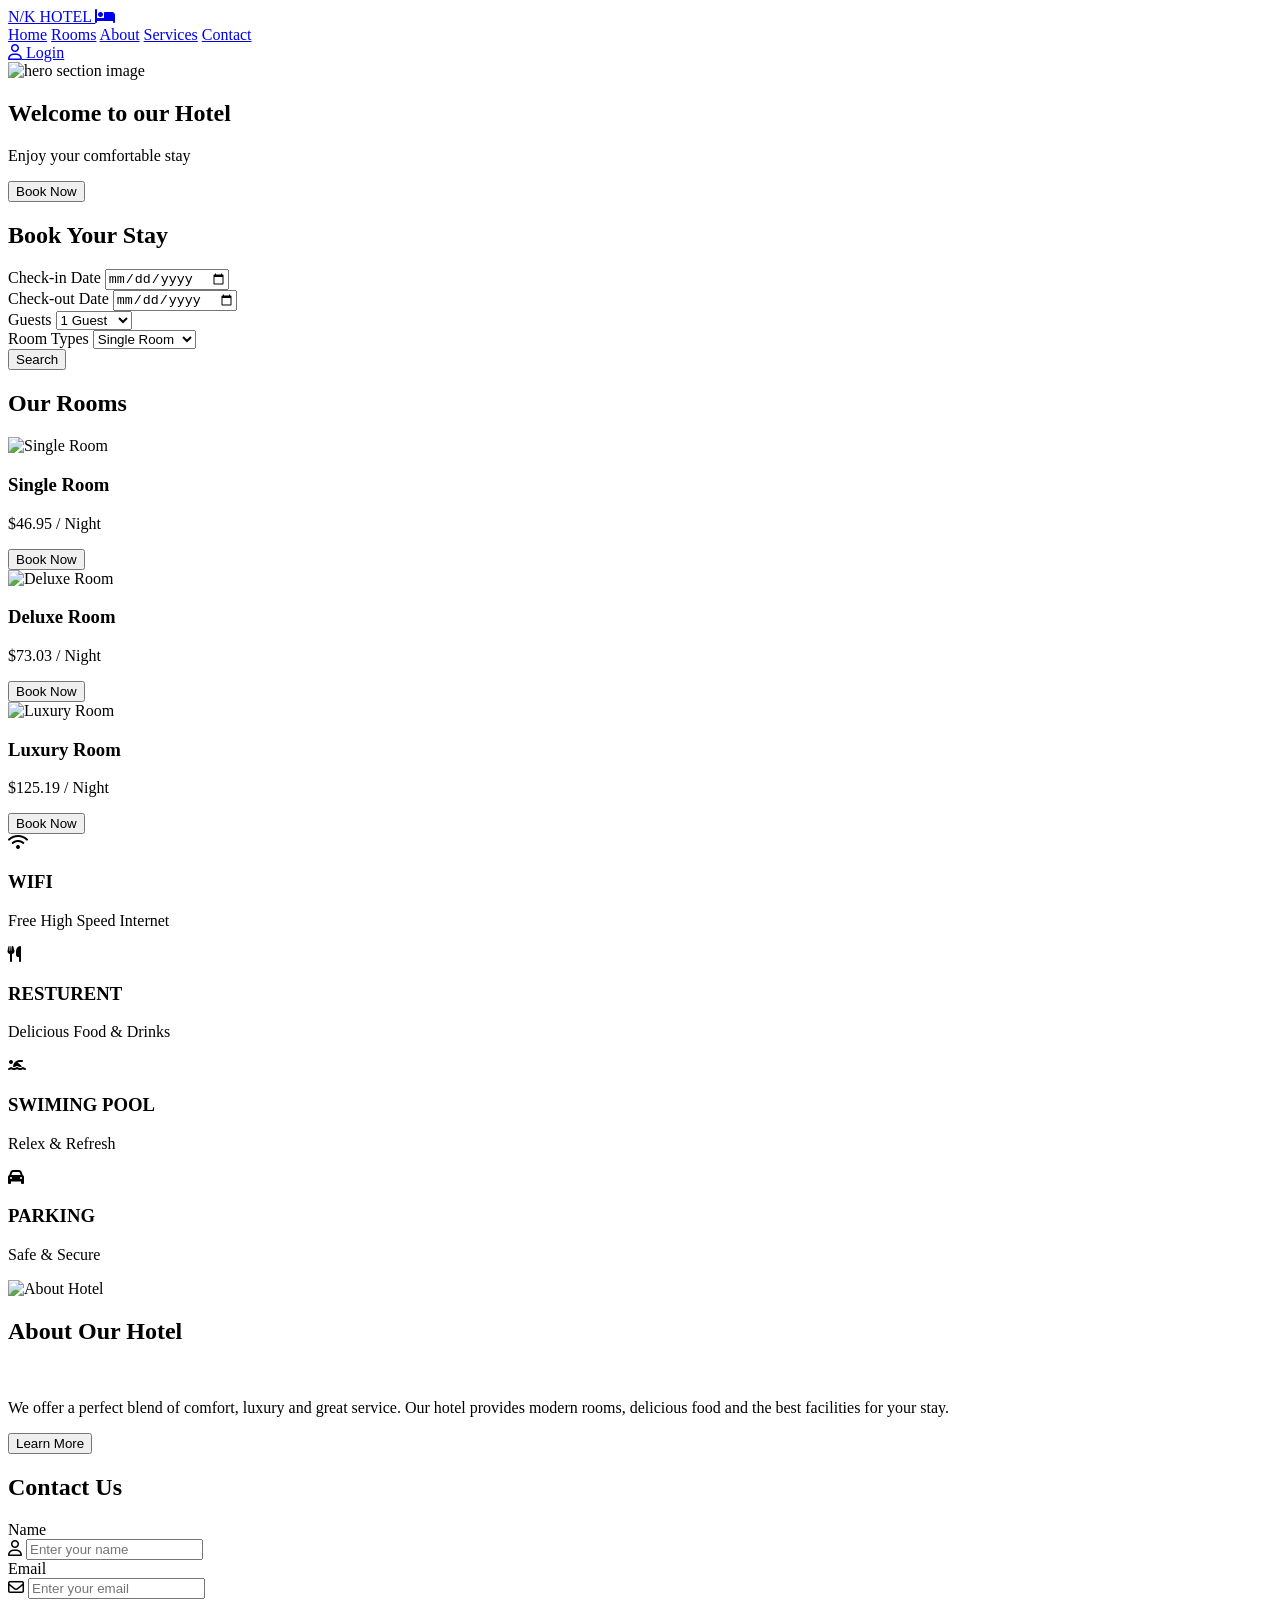
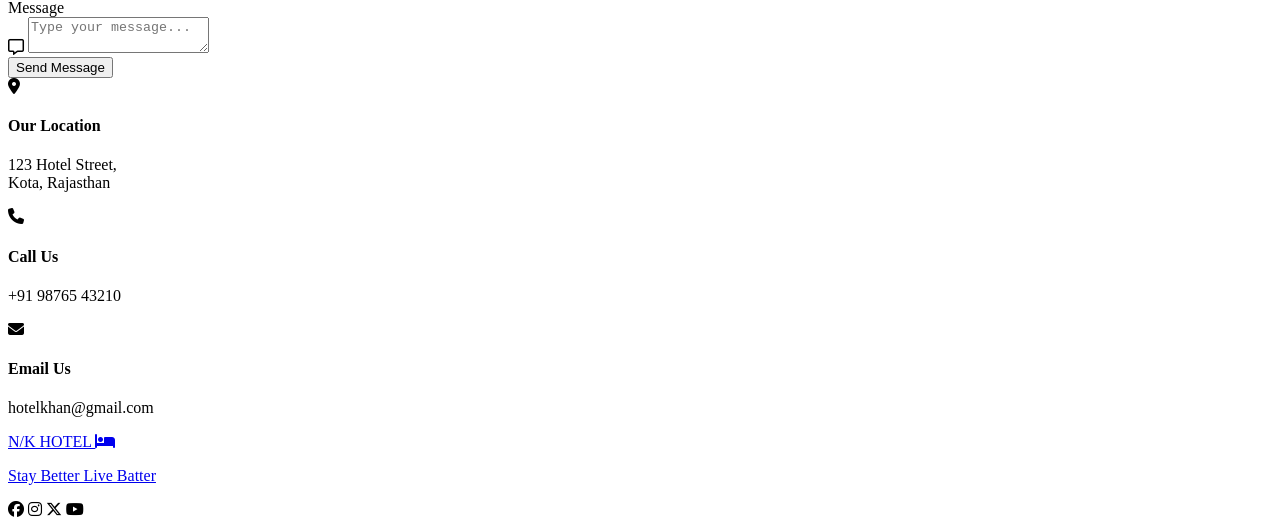
==== Khan--Demo/index.html @ 72093511 "Add HTML project" ====
<!DOCTYPE html>
<html lang="en">

<head>
    <meta charset="UTF-8">
    <meta http-equiv="X-UA-Compatible" content="IE=edge">
    <meta name="viewport" content="width=device-width, initial-scale=1.0">
    <title>Prectice Webpage</title>
    <link rel="stylesheet" href="style12.css">

    <link rel="stylesheet" href="https://cdnjs.cloudflare.com/ajax/libs/font-awesome/6.5.2/css/all.min.css">
</head>

<body>
    <header class="header">
        <a href="#" class="logo">
            N/K HOTEL
            <i class="fa-solid fa-bed"></i>
        </a>

        <nav class="navbar">
            <a href="#">Home</a>
            <a href="#">Rooms</a>
            <a href="#">About</a>
            <a href="#">Services</a>
            <a href="#">Contact</a>
        </nav>

        <div class="header-btn">

            <a href="#">
                <i class="fa-regular fa-user"></i>
                Login
            </a>
    </header>

    <section class="hero">
        <img src="hero section.png" alt="hero section image">
        <div class="hero-text">
            <h2>Welcome to our Hotel</h2>
            <P>Enjoy your comfortable stay</P>
            <button>Book Now</button>
        </div>
    </section>

    <section class="book-rooms">
        <h2>Book Your Stay</h2>

        <div class="booking-form">

            <div class="form-group">
                <label>Check-in Date</label>
                <input type="date">
            </div>

            <div class="form-group">
                <label>Check-out Date</label>
                <input type="date">
            </div>

            <div class="form-group">
                <label>Guests</label>
                <select>
                    <option>1 Guest</option>
                    <option>2 Guests</option>
                    <option>3 Guests</option>
                    <option>4 Guests</option>
                </select>
            </div>

            <div class="form-group">
                <label>Room Types</label>
                <select>
                    <option>Single Room</option>
                    <option>Deluxe Room</option>
                    <option>Luxury Room</option>
                </select>
            </div>
    </section>
    <button class="search-btn">Search</button>

    <section class="rooms">

        <h2>Our Rooms</h2>
        <div class="room-container">

            <div class="room-card">
                <img src="single room.png" alt="Single Room">
                <h3>Single Room</h3>
                <p>$46.95 / Night</p>
                <button>Book Now</button>
            </div>

            <div class="room-card">
                <img src="Deluxe room.png" alt="Deluxe Room">
                <h3>Deluxe Room</h3>
                <p>$73.03 / Night</p>
                <button>Book Now</button>
            </div>

            <div class="room-card">
                <img src="Luxury room.png" alt="Luxury Room">
                <h3>Luxury Room</h3>
                <p>$125.19 / Night</p>
                <button>Book Now</button>
            </div>

        </div>
    </section>

    <div class="service-container">
        <article class="service-card">
            <i class="fa-solid fa-wifi"></i>
            <h3>WIFI</h3>
            <p>Free High Speed Internet</p>
        </article>

        <article class="service-card">
            <i class="fa-solid fa-utensils"></i>

            <h3>RESTURENT</h3>
            <p>Delicious Food & Drinks</p>
        </article>

        <article class="service-card">

            <i class="fa-solid fa-person-swimming"></i>
            <h3>SWIMING POOL</h3>
            <p>Relex & Refresh</p>
        </article>

        <article class="service-card">
            <i class="fa-solid fa-car"></i>
            <h3>PARKING</h3>
            <p>Safe & Secure</p>
        </article>

    </div>

    </section>

    <section class="about" id="about">

        <div class="about-image">
            <img src="about hotel.png" alt="About Hotel">
        </div>

        <div class="about-content">

            <h2>About Our Hotel</h2>
            <br>
            <p>We offer a perfect blend of comfort, luxury
                and great service. Our hotel provides modern
                rooms, delicious food and the best facilities
                for your stay.</p>

            <button class="btn">Learn More</button>

        </div>

    </section>

    <section class="contact">

        <h2>Contact Us</h2>

        <div class="contact-container">

            <div class="contact-form">

                <label for="name">Name</label>
                <div class="input-box">
                    <i class="fa-regular fa-user"></i>
                    <input type="text" id="name" placeholder="Enter your name">
                </div>

                <label for="email">Email</label>
                <div class="input-box">
                    <i class="fa-regular fa-envelope"></i>
                    <input type="email" id="email" placeholder="Enter your email">
                </div>

                <label for="message">Message</label>
                <div class="input-box message-box">
                    <i class="fa-regular fa-message"></i>
                    <textarea id="message" placeholder="Type your message..."></textarea>
                </div>

                <button>Send Message</button>

            </div>

            <div class="contact-info">

                <div class="info-item">
                    <i class="fa-solid fa-location-dot"></i>
                    <div>
                        <h4>Our Location</h4>
                        <p>123 Hotel Street,<br>Kota, Rajasthan</p>
                    </div>
                </div>

                <div class="info-item">
                    <i class="fa-solid fa-phone"></i>
                    <div>
                        <h4>Call Us</h4>
                        <p>+91 98765 43210</p>
                    </div>
                </div>

                <div class="info-item">
                    <i class="fa-solid fa-envelope"></i>
                    <div>
                        <h4>Email Us</h4>
                        <p>hotelkhan@gmail.com</p>
                    </div>
                </div>
            </div>
        </div>

    </section>

    <footer class="footer">
        <a href="#" class="logo">
            N/K HOTEL
            <i class="fa-solid fa-bed"></i>
            <br>
            <p>Stay Better Live Batter</p>
        </a>

        <div class="social-icons">

            <i class="fa-brands fa-facebook"></i>
            <i class="fa-brands fa-instagram"></i>
            <i class="fa-brands fa-x-twitter"></i>
            <i class="fa-brands fa-youtube"></i>

        </div>
    </footer>

</body>

</html>
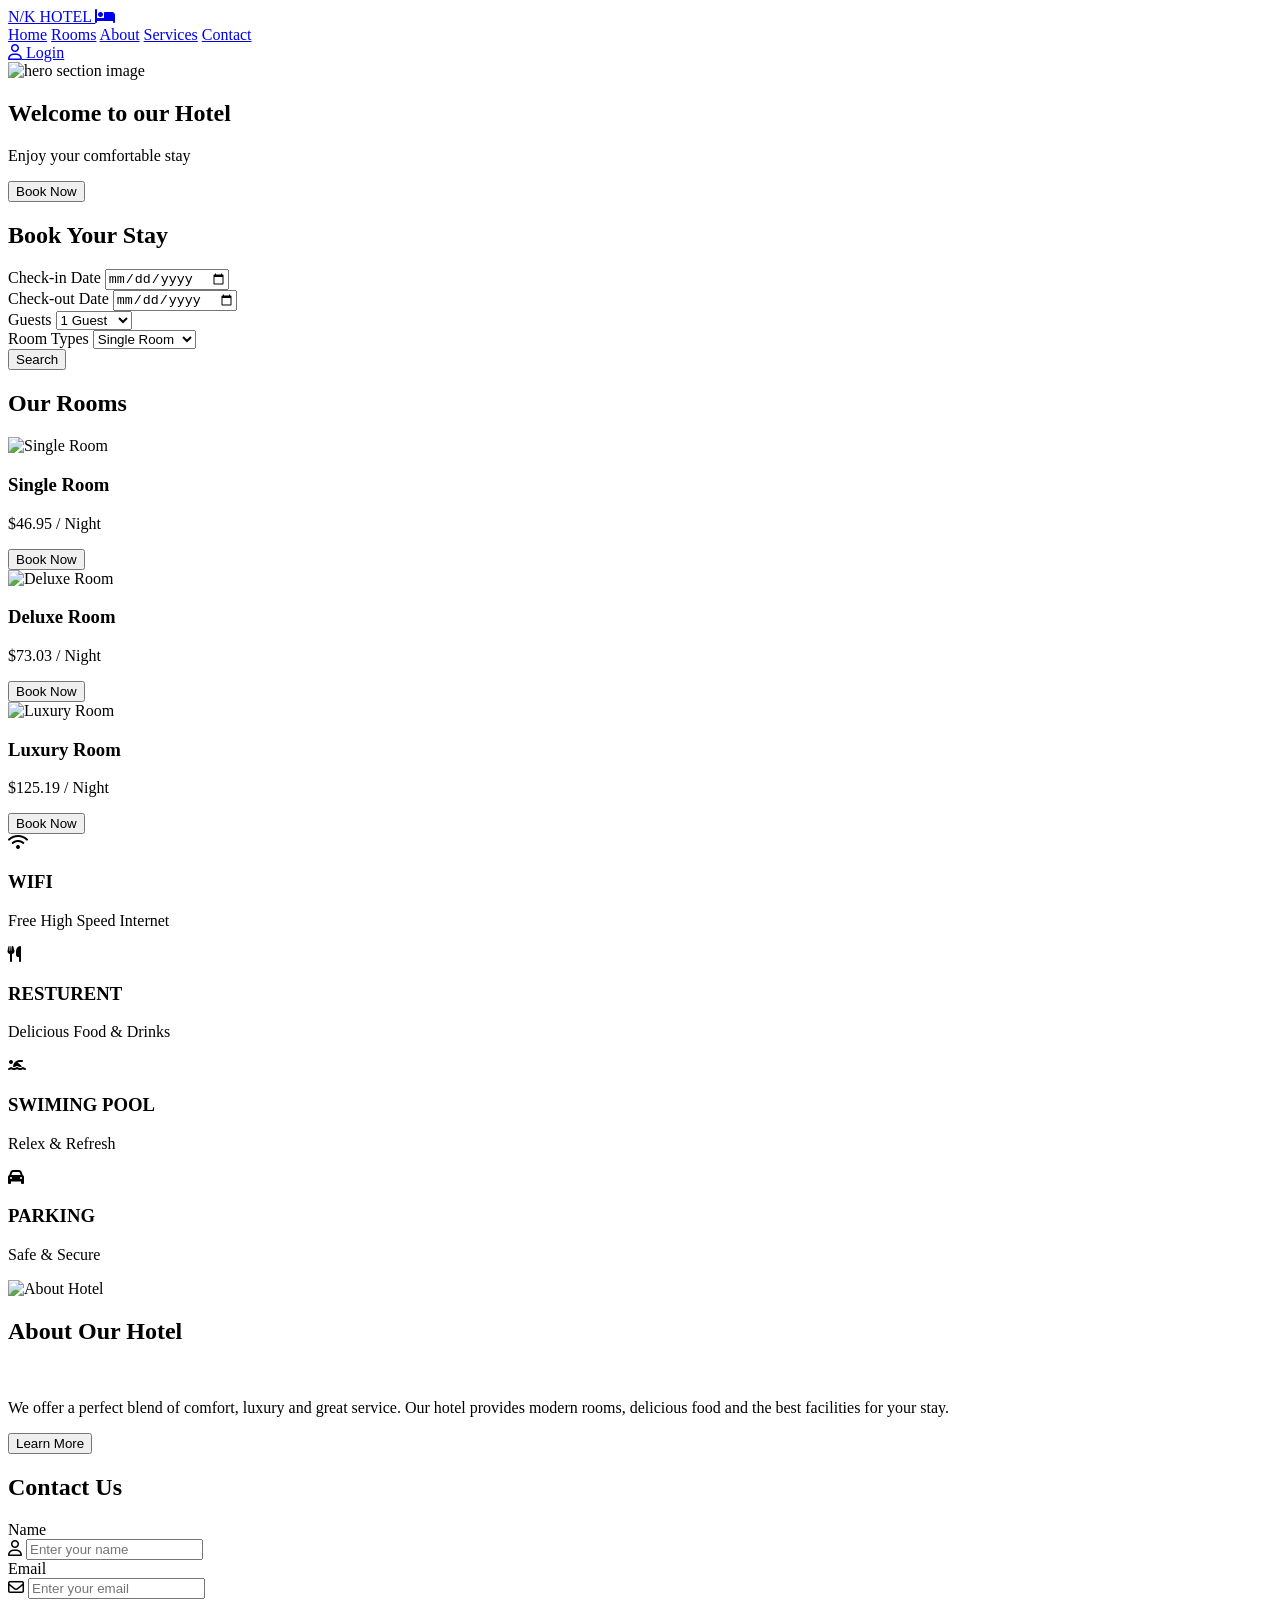
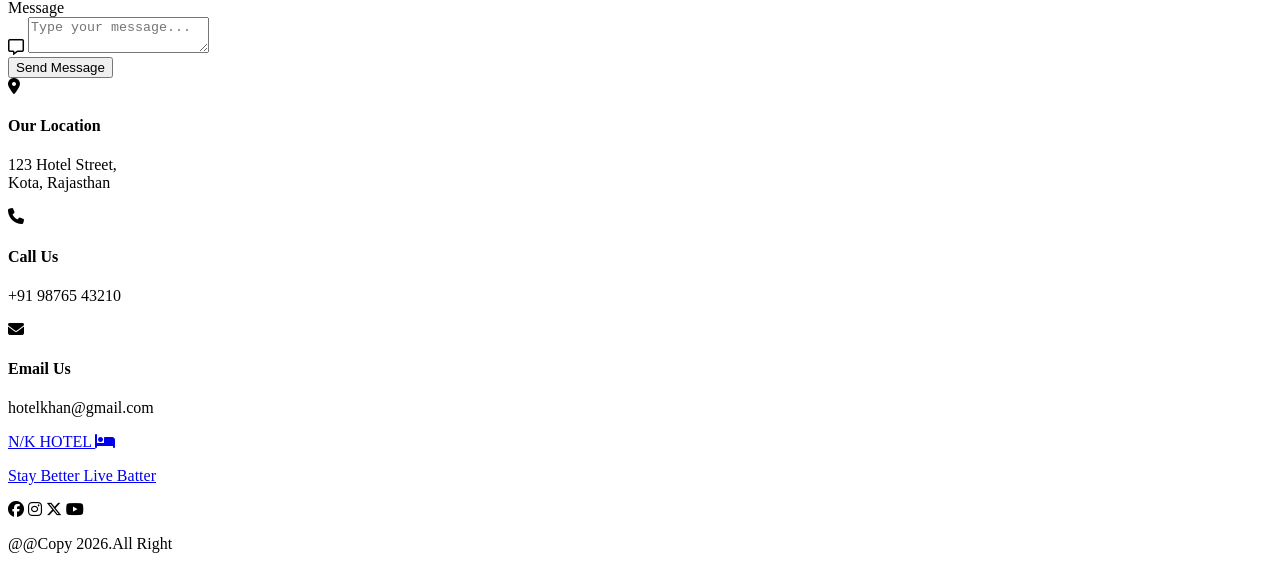
==== commit 1d16b8bd: "Update project" ====
--- a/Khan--Demo/index.html
+++ b/Khan--Demo/index.html
@@ -236,6 +236,9 @@
             <i class="fa-brands fa-youtube"></i>
 
         </div>
+
+        <p>@@Copy 2026.All Right</p>
+        
     </footer>
 
 </body>
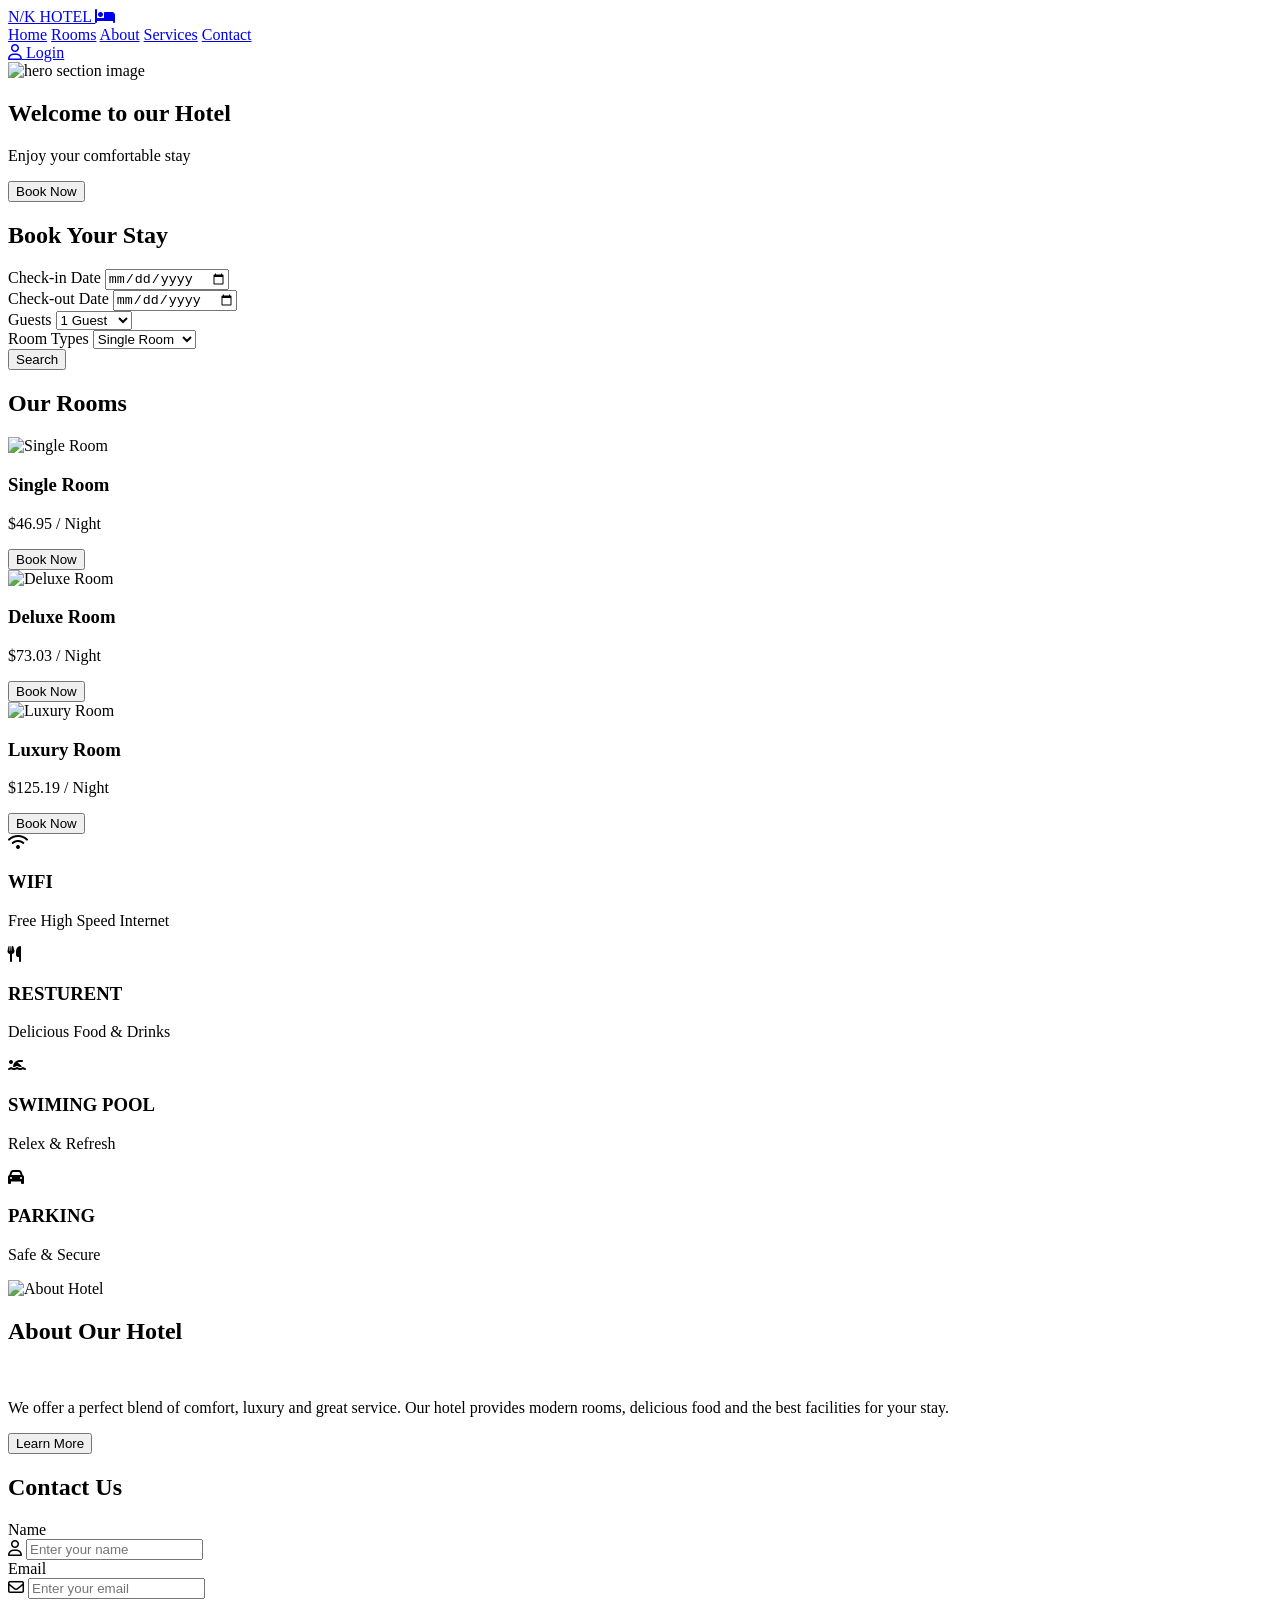
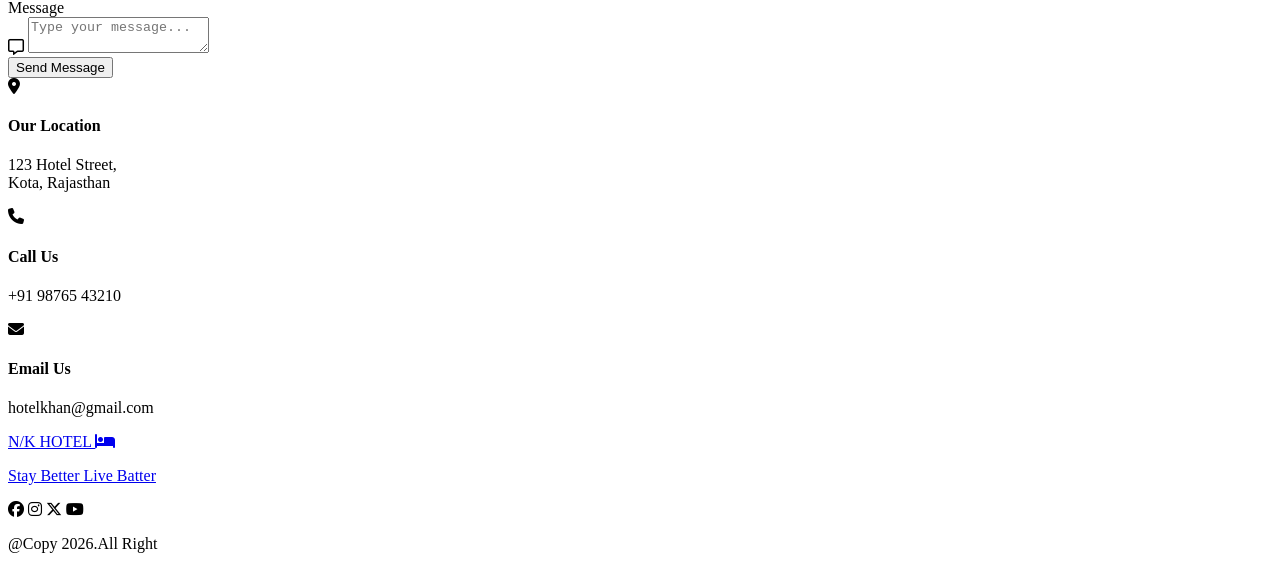
==== commit b4c125a4: "Update project" ====
--- a/Khan--Demo/index.html
+++ b/Khan--Demo/index.html
@@ -237,7 +237,7 @@
 
         </div>
 
-        <p>@@Copy 2026.All Right</p>
+        <p>@Copy 2026.All Right</p>
         
     </footer>
 
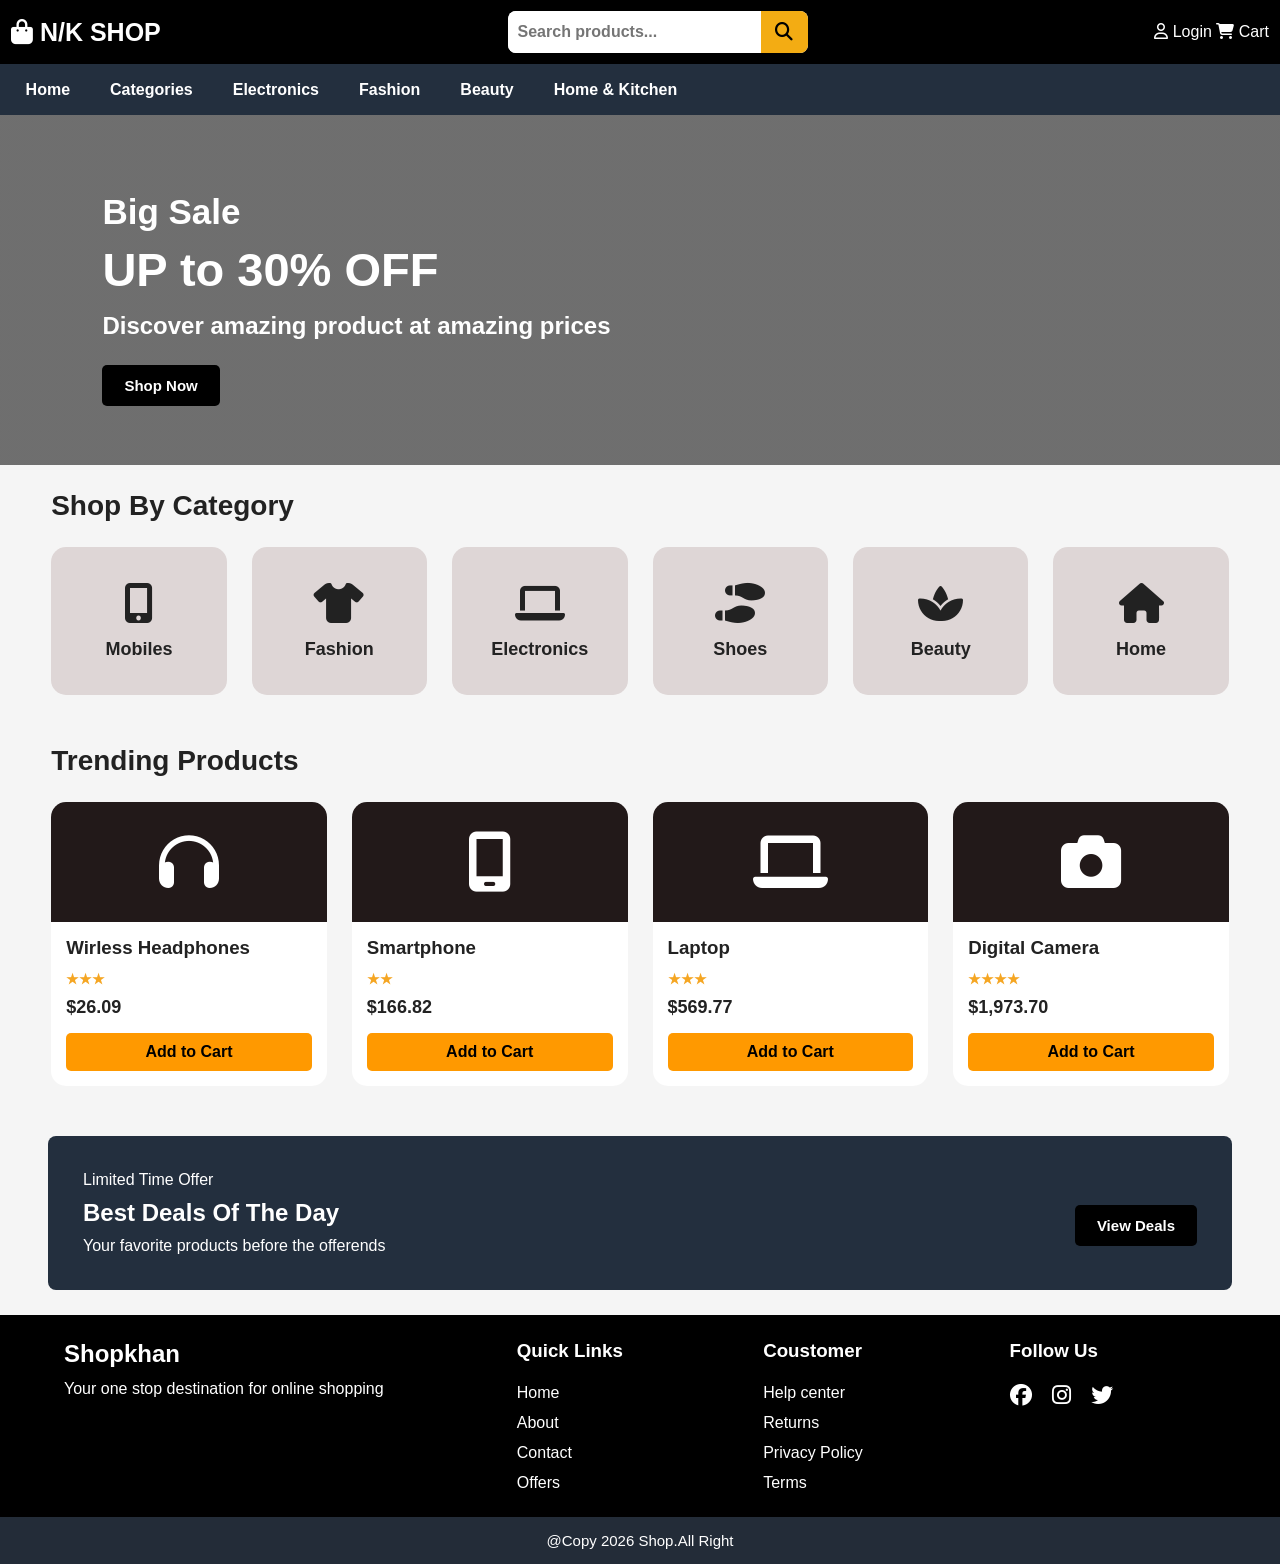
==== commit e3b1da96: "Rename shoping.html to index.html" ====
--- a/Khan--Demo/index.html
+++ b/Khan--Demo/index.html
@@ -5,242 +5,232 @@
     <meta charset="UTF-8">
     <meta http-equiv="X-UA-Compatible" content="IE=edge">
     <meta name="viewport" content="width=device-width, initial-scale=1.0">
-    <title>Prectice Webpage</title>
-    <link rel="stylesheet" href="style12.css">
+    <title>Prectice Shoping Webpage</title>
+    <link rel="stylesheet" href="shoping.css">
 
     <link rel="stylesheet" href="https://cdnjs.cloudflare.com/ajax/libs/font-awesome/6.5.2/css/all.min.css">
+    <div class="video-container">
+    </div>
+
 </head>
 
 <body>
-    <header class="header">
-        <a href="#" class="logo">
-            N/K HOTEL
-            <i class="fa-solid fa-bed"></i>
-        </a>
+    <div class="container">
+
+        <header class="header">
+
+            <div class="logo">
+                <i class="fa-solid fa-bag-shopping"></i>
+                N/K SHOP
+            </div>
+
+            <div class="search-box">
+                <input type="text" placeholder="Search products...">
+                <button>
+                    <i class="fa-solid fa-magnifying-glass"></i>
+                </button>
+            </div>
+
+            <div class="header-btn">
+
+                <a href="#">
+                    <i class="fa-regular fa-user"></i>
+                    Login
+                </a>
+
+                <a href="#">
+                    <i class="fa-solid fa-cart-shopping"></i>
+                    Cart
+                </a>
+
+            </div>
+
+        </header>
 
         <nav class="navbar">
             <a href="#">Home</a>
-            <a href="#">Rooms</a>
-            <a href="#">About</a>
-            <a href="#">Services</a>
-            <a href="#">Contact</a>
+            <a href="#">Categories</a>
+            <a href="#">Electronics</a>
+            <a href="#">Fashion</a>
+            <a href="#">Beauty</a>
+            <a href="#">Home & Kitchen</a>
         </nav>
 
-        <div class="header-btn">
-
-            <a href="#">
-                <i class="fa-regular fa-user"></i>
-                Login
-            </a>
-    </header>
-
-    <section class="hero">
-        <img src="hero section.png" alt="hero section image">
-        <div class="hero-text">
-            <h2>Welcome to our Hotel</h2>
-            <P>Enjoy your comfortable stay</P>
-            <button>Book Now</button>
+        <section class="hero">
+            <div class="hero-content">
+                <img src"shoping.png">
+                <p>Big Sale</p>
+                <h1>UP to 30% OFF</h1>
+
+                <span>Discover amazing product at amazing prices</span>
+
+                <button class="shop-btn">Shop Now</button>
+
+            </div>
+
+        </section>
+
+        <section class="section">
+            <h2>Shop By Category</h2>
+
+            <div class="category-container">
+                <div class="category-card">
+                    <div class="category-icon">
+                        <i class="fa-solid fa-mobile-screen-button"></i>
+                    </div>
+                    <h3>Mobiles</h3>
+                </div>
+
+                <div class="category-card">
+                    <div class="category-icon">
+                        <i class="fa-solid fa-shirt"></i>
+                    </div>
+                    <h3>Fashion</h3>
+                </div>
+
+                <div class="category-card">
+                    <div class="category-icon">
+                        <i class="fa-solid fa-laptop"></i>
+                    </div>
+                    <h3>Electronics</h3>
+                </div>
+
+                <div class="category-card">
+                    <div class="category-icon">
+                        <i class="fa-solid fa-shoe-prints"></i>
+                    </div>
+                    <h3>Shoes</h3>
+                </div>
+
+                <div class="category-card">
+                    <div class="category-icon">
+                        <i class="fa-solid fa-spa"></i>
+                    </div>
+                    <h3>Beauty</h3>
+                </div>
+
+                <div class="category-card">
+                    <div class="category-icon">
+                        <i class="fa-solid fa-house"></i>
+                    </div>
+                    <h3>Home</h3>
+                </div>
+            </div>
+        </section>
+
+        <section class="section">
+            <h2>Trending Products</h2>
+
+            <div class="product-container">
+                <div class="product-card">
+                    <div class="product-image">
+                        <i class="fa-solid fa-headphones"></i>
+                    </div>
+                    <div class="product-info">
+                        <h3>Wirless Headphones</h3>
+                        <p class="rating"> ★★★</p>
+                        <p class="price">$26.09</p>
+
+                        <button class="cart-btn">Add to Cart</button>
+                    </div>
+                </div>
+
+                <div class="product-card">
+                    <div class="product-image">
+                        <i class="fa-solid fa-mobile-screen"></i>
+                    </div>
+
+                    <div class="product-info">
+                        <h3>Smartphone</h3>
+                        <p class="rating"> ★★</p>
+                        <p class="price">$166.82</p>
+                        <button class="cart-btn">Add to Cart</button>
+                    </div>
+                </div>
+
+                <div class="product-card">
+
+                    <div class="product-image">
+                        <i class="fa-solid fa-laptop"></i>
+                    </div>
+
+                    <div class="product-info">
+                        <h3>Laptop</h3>
+                        <p class="rating"> ★★★</p>
+                        <p class="price">$569.77</p>
+                        <button class="cart-btn">Add to Cart</button>
+                    </div>
+                </div>
+
+                <div class="product-card">
+                    <div class="product-image">
+                        <i class="fa-solid fa-camera"></i>
+                    </div>
+
+                    <div class="product-info">
+                        <h3>Digital Camera</h3>
+                        <p class="rating"> ★★★★</p>
+                        <p class="price">$1,973.70</p>
+                        <button class="cart-btn">Add to Cart</button>
+                    </div>
+                </div>
+            </div>
+        </section>
+
+        <section class="deals">
+            <div>
+                <p>Limited Time Offer</p>
+                <h2>Best Deals Of The Day</h2>
+                <span>Your favorite products before the offerends</span>
+            </div>
+
+            <button class="shop-btn">View Deals</button>
+
+        </section>
+
+        <footer class="footer">
+            <div class="footer-box">
+                <h2>Shopkhan</h2>
+                <p>Your one stop destination for online shopping</p>
+            </div>
+
+            <div class="footer-box">
+                <h3>Quick Links</h3>
+
+                <a href="#">Home</a>
+                <a href="#">About</a>
+                <a href="#">Contact</a>
+                <a href="#">Offers</a>
+            </div>
+
+            <div class="footer-box">
+                <h3>Coustomer</h3>
+
+                <a href="#">Help center</a>
+                <a href="#">Returns</a>
+                <a href="#">Privacy Policy</a>
+                <a href="#">Terms</a>
+            </div>
+
+            <div class="footer-box">
+
+                <h3>Follow Us</h3>
+
+                <div class="social-icons">
+
+                    <i class="fa-brands fa-facebook"></i>
+                    <i class="fa-brands fa-instagram"></i>
+                    <i class="fa-brands fa-twitter"></i>
+
+                </div>
+            </div>
+
+        </footer>
+
+        <div class="copyright">
+            @Copy 2026 Shop.All Right
         </div>
-    </section>
-
-    <section class="book-rooms">
-        <h2>Book Your Stay</h2>
-
-        <div class="booking-form">
-
-            <div class="form-group">
-                <label>Check-in Date</label>
-                <input type="date">
-            </div>
-
-            <div class="form-group">
-                <label>Check-out Date</label>
-                <input type="date">
-            </div>
-
-            <div class="form-group">
-                <label>Guests</label>
-                <select>
-                    <option>1 Guest</option>
-                    <option>2 Guests</option>
-                    <option>3 Guests</option>
-                    <option>4 Guests</option>
-                </select>
-            </div>
-
-            <div class="form-group">
-                <label>Room Types</label>
-                <select>
-                    <option>Single Room</option>
-                    <option>Deluxe Room</option>
-                    <option>Luxury Room</option>
-                </select>
-            </div>
-    </section>
-    <button class="search-btn">Search</button>
-
-    <section class="rooms">
-
-        <h2>Our Rooms</h2>
-        <div class="room-container">
-
-            <div class="room-card">
-                <img src="single room.png" alt="Single Room">
-                <h3>Single Room</h3>
-                <p>$46.95 / Night</p>
-                <button>Book Now</button>
-            </div>
-
-            <div class="room-card">
-                <img src="Deluxe room.png" alt="Deluxe Room">
-                <h3>Deluxe Room</h3>
-                <p>$73.03 / Night</p>
-                <button>Book Now</button>
-            </div>
-
-            <div class="room-card">
-                <img src="Luxury room.png" alt="Luxury Room">
-                <h3>Luxury Room</h3>
-                <p>$125.19 / Night</p>
-                <button>Book Now</button>
-            </div>
-
-        </div>
-    </section>
-
-    <div class="service-container">
-        <article class="service-card">
-            <i class="fa-solid fa-wifi"></i>
-            <h3>WIFI</h3>
-            <p>Free High Speed Internet</p>
-        </article>
-
-        <article class="service-card">
-            <i class="fa-solid fa-utensils"></i>
-
-            <h3>RESTURENT</h3>
-            <p>Delicious Food & Drinks</p>
-        </article>
-
-        <article class="service-card">
-
-            <i class="fa-solid fa-person-swimming"></i>
-            <h3>SWIMING POOL</h3>
-            <p>Relex & Refresh</p>
-        </article>
-
-        <article class="service-card">
-            <i class="fa-solid fa-car"></i>
-            <h3>PARKING</h3>
-            <p>Safe & Secure</p>
-        </article>
-
-    </div>
-
-    </section>
-
-    <section class="about" id="about">
-
-        <div class="about-image">
-            <img src="about hotel.png" alt="About Hotel">
-        </div>
-
-        <div class="about-content">
-
-            <h2>About Our Hotel</h2>
-            <br>
-            <p>We offer a perfect blend of comfort, luxury
-                and great service. Our hotel provides modern
-                rooms, delicious food and the best facilities
-                for your stay.</p>
-
-            <button class="btn">Learn More</button>
-
-        </div>
-
-    </section>
-
-    <section class="contact">
-
-        <h2>Contact Us</h2>
-
-        <div class="contact-container">
-
-            <div class="contact-form">
-
-                <label for="name">Name</label>
-                <div class="input-box">
-                    <i class="fa-regular fa-user"></i>
-                    <input type="text" id="name" placeholder="Enter your name">
-                </div>
-
-                <label for="email">Email</label>
-                <div class="input-box">
-                    <i class="fa-regular fa-envelope"></i>
-                    <input type="email" id="email" placeholder="Enter your email">
-                </div>
-
-                <label for="message">Message</label>
-                <div class="input-box message-box">
-                    <i class="fa-regular fa-message"></i>
-                    <textarea id="message" placeholder="Type your message..."></textarea>
-                </div>
-
-                <button>Send Message</button>
-
-            </div>
-
-            <div class="contact-info">
-
-                <div class="info-item">
-                    <i class="fa-solid fa-location-dot"></i>
-                    <div>
-                        <h4>Our Location</h4>
-                        <p>123 Hotel Street,<br>Kota, Rajasthan</p>
-                    </div>
-                </div>
-
-                <div class="info-item">
-                    <i class="fa-solid fa-phone"></i>
-                    <div>
-                        <h4>Call Us</h4>
-                        <p>+91 98765 43210</p>
-                    </div>
-                </div>
-
-                <div class="info-item">
-                    <i class="fa-solid fa-envelope"></i>
-                    <div>
-                        <h4>Email Us</h4>
-                        <p>hotelkhan@gmail.com</p>
-                    </div>
-                </div>
-            </div>
-        </div>
-
-    </section>
-
-    <footer class="footer">
-        <a href="#" class="logo">
-            N/K HOTEL
-            <i class="fa-solid fa-bed"></i>
-            <br>
-            <p>Stay Better Live Batter</p>
-        </a>
-
-        <div class="social-icons">
-
-            <i class="fa-brands fa-facebook"></i>
-            <i class="fa-brands fa-instagram"></i>
-            <i class="fa-brands fa-x-twitter"></i>
-            <i class="fa-brands fa-youtube"></i>
-
-        </div>
-
-        <p>@Copy 2026.All Right</p>
-        
-    </footer>
 
 </body>
 
-</html>+</html>
--- a/Khan--Demo/shoping.css
+++ b/Khan--Demo/shoping.css
@@ -0,0 +1,580 @@
+* {
+    margin: 0;
+    padding: 0;
+    box-sizing: border-box;
+}
+
+body {
+    font-family: Arial, Helvetica, sans-serif;
+    background-color: #f5f5f5;
+    color: #222;
+}
+
+a {
+    text-decoration: none;
+    color: inherit;
+}
+
+.header {
+    min-height: 30px;
+    padding: 11px;
+    display: flex;
+    align-items: center;
+    justify-content: space-between;
+    background-color: black;
+    color: white;
+    gap: 50px;
+}
+
+.logo {
+    font-size: 25px;
+    font-weight: bold;
+    white-space: nowrap;
+}
+
+.logo i {
+    text-align: left;
+    margin-right: 0px;
+}
+
+.search-box {
+    flex: 1;
+    display: flex;
+    max-width: 300px;
+    background-color: white;
+    border-radius: 8px;
+    overflow: hidden;
+}
+
+.search-box input {
+    width: 90%;
+    padding: 12px 10px;
+    font-size: 16px;
+    font-weight: bold;
+    border: none;
+    outline: none;
+}
+
+.search-box button {
+    width: 50px;
+    border: none;
+    background-color: #f3ac13;
+    cursor: pointer;
+    font-size: 18px;
+}
+
+.search-box button:hover {
+    background: #fdb93b;
+}
+
+.header-buttons {
+    display: flex;
+    gap: 35px;
+}
+
+.header-buttons a {
+    display: flex;
+    align-items: center;
+    gap: 25px;
+    font-weight: bold;
+}
+
+.navbar {
+    min-width: 50px;
+    height: 5px;
+    padding: 2%;
+    display: flex;
+    align-items: center;
+    font-weight: bold;
+    gap: 40px;
+    background-color: #232f3e;
+    color: white;
+}
+
+.navbar a:hover {
+    color: #febd69;
+}
+
+.hero {
+    min-height: 350px;
+    padding: 50px 8%;
+    display: flex;
+    align-items: center;
+    background:
+        linear-gradient(rgba(0, 0, 0, 0.55),
+            rgba(0, 0, 0, 0.55)),
+        url("shoping.png");
+    background-size: cover;
+    background-position: center;
+    color: white;
+}
+
+.hero-content p {
+    font-size: 35px;
+    margin-bottom: 10px;
+    font-weight: bold;
+
+}
+
+.hero-content h1 {
+    font-size: 47px;
+    margin-bottom: 15px;
+}
+
+.hero-content span {
+    font-size: 24px;
+    font-weight: bold;
+}
+
+.shop-btn {
+    display: block;
+    margin-top: 25px;
+    padding: 12px 22px;
+    border: none;
+    background-color: black;
+    color: white;
+    font-size: 15px;
+    font-weight: bold;
+    cursor: pointer;
+    border-radius: 5px;
+}
+
+.shop-btn:hover {
+    background-color: rgb(43, 37, 37);
+}
+
+.section {
+    padding: 25px 4%;
+}
+
+.section h2 {
+    margin-bottom: 25px;
+    font-size: 28px;
+}
+
+.category-container {
+    display: grid;
+    grid-template-columns: repeat(6, 1fr);
+    gap: 25px;
+}
+
+.category-card {
+    padding: 35px 15px;
+    text-align: center;
+    background-color: rgb(222, 214, 214);
+    border-radius: 15px;
+    cursor: pointer;
+}
+
+.category-card:hover {
+    box-shadow: 0 5px 35px rgba(0, 0, 0, 0.18);
+}
+
+.category-icon {
+    font-size: 40px;
+    margin-bottom: 12px;
+}
+
+.category-card h3 {
+    font-size: 18px;
+}
+
+.product-container {
+    display: grid;
+    grid-template-columns: repeat(4, 1fr);
+    gap: 25px
+}
+
+.product-card {
+    background-color: white;
+    border-radius: 15px;
+    overflow: hidden;
+}
+
+.product-card:hover {
+    box-shadow: 0 5px 15px rgba(0, 0, 0, 0.18);
+}
+
+.product-image {
+    height: 120px;
+    display: flex;
+    align-items: center;
+    justify-content: center;
+    background-color: #221919;
+    color: white;
+    font-size: 60px;
+}
+
+.product-info {
+    padding: 15px;
+}
+
+.product-info h3 {
+    margin-bottom: 12px;
+}
+
+.rating {
+    margin-bottom: 10px;
+    color: #f5a623;
+    font-size: 14px;
+    font-weight: bold;
+}
+
+.price {
+    margin-bottom: 15px;
+    font-size: 18px;
+    font-weight: bold;
+
+}
+
+.cart-btn {
+    width: 100%;
+    padding: 10px;
+    border: none;
+    background-color: #ff9900;
+    cursor: pointer;
+    font-size: 16px;
+    font-weight: bold;
+    border-radius: 5px;
+}
+
+.cart-btn:hover {
+    background-color: #e68a00;
+}
+
+.deals {
+    margin: 25px 48px;
+    padding: 35px;
+    display: flex;
+    align-items: center;
+    justify-content: space-between;
+    background-color: #232f3e;
+    color: white;
+    border-radius: 8px;
+}
+
+.deals h2 {
+    margin: 10px 0;
+}
+
+.footer {
+    padding: 25px 5%;
+    display: grid;
+    grid-template-columns: 2fr 1fr 1fr 1fr;
+    gap: 40px;
+    background-color: black;
+    color: white;
+}
+
+.footer-box {
+    display: flex;
+    flex-direction: column;
+    gap: 12px;
+
+}
+
+.footer-box h3 {
+    margin-bottom: 10px;
+}
+
+.footer-box:hover {
+    color: #febd69;
+}
+
+.social-icons {
+    display: flex;
+    gap: 20px;
+    font-size: 22px;
+}
+
+.copyright {
+    padding: 15px;
+    text-align: center;
+    background-color: #232c38;
+    color: white;
+    font-size: 15px;
+}
+
+
+@media (max-width: 850px) {
+
+    .header {
+        flex-wrap: wrap;
+        gap: 15px;
+        padding: 15px;
+    }
+
+    .logo {
+        font-size: 22px;
+    }
+
+    .search-box {
+        order: 3;
+        width: 100%;
+    }
+
+    .search-box input {
+        width: 100%;
+    }
+
+    .header-btn {
+        margin-left: auto;
+    }
+
+    .navbar {
+        flex-wrap: wrap;
+        gap: 15px;
+        padding: 12px;
+    }
+
+    .hero {
+        min-height: 350px;
+        padding: 30px;
+    }
+
+    .hero-content h1 {
+        font-size: 40px;
+    }
+
+    .category-container {
+        grid-template-columns: repeat(3, 1fr);
+        gap: 15px;
+    }
+
+    .product-container {
+        grid-template-columns: repeat(2, 1fr);
+        gap: 20px;
+    }
+
+    .deals {
+        padding: 25px;
+        gap: 20px;
+    }
+
+    .footer {
+        grid-template-columns: repeat(2, 1fr);
+        gap: 30px;
+    }
+}
+
+@media (max-width: 550px) {
+
+    .container {
+        width: 100%;
+        overflow: hidden;
+    }
+
+    .header {
+        padding: 15px 12px;
+        flex-direction: column;
+        align-items: stretch;
+        gap: 15px;
+    }
+
+    .logo {
+        text-align: center;
+        font-size: 24px;
+    }
+
+    .search-box {
+        width: 100%;
+        display: flex;
+    }
+
+    .search-box input {
+        width: 100%;
+        min-width: 0;
+        padding: 12px;
+    }
+
+    .search-box button {
+        padding: 0 16px;
+    }
+
+    .header-btn {
+        margin: 0;
+        justify-content: center;
+        display: flex;
+        gap: 25px;
+    }
+
+    .navbar {
+        display: flex;
+        flex-wrap: wrap;
+        justify-content: center;
+        gap: 10px 18px;
+        padding: 12px 10px;
+    }
+
+    .navbar a {
+        font-size: 14px;
+    }
+
+    .hero {
+        min-height: 300px;
+        padding: 25px 15px;
+        display: flex;
+        align-items: center;
+        justify-content: center;
+        text-align: center;
+    }
+
+    .hero-content p {
+        font-size: 18px;
+    }
+
+    .hero-content h1 {
+        font-size: 32px;
+        line-height: 1.2;
+    }
+
+    .hero-content span {
+        font-size: 14px;
+        display: block;
+        margin: 10px 0;
+    }
+
+    .shop-btn {
+        padding: 10px 20px;
+        font-size: 14px;
+    }
+
+    .section {
+        padding: 30px 15px;
+    }
+
+    .section h2 {
+        font-size: 24px;
+        text-align: center;
+        margin-bottom: 20px;
+    }
+
+    .category-container {
+        grid-template-columns: repeat(2, 1fr);
+        gap: 12px;
+    }
+
+    .category-card {
+        padding: 20px 10px;
+    }
+
+    .category-icon {
+        font-size: 30px;
+    }
+
+    .category-card h3 {
+        font-size: 16px;
+    }
+
+
+    .product-container {
+        grid-template-columns: 1fr;
+        gap: 20px;
+    }
+
+    .product-card {
+        width: 100%;
+    }
+
+    .product-image {
+        min-height: 180px;
+    }
+
+    .product-image i {
+        font-size: 60px;
+    }
+
+    .product-info h3 {
+        font-size: 18px;
+    }
+
+    .price {
+        font-size: 20px;
+    }
+
+    .cart-btn {
+        width: 100%;
+        padding: 11px;
+    }
+
+    .deals {
+        margin: 20px 15px;
+        padding: 25px 15px;
+        flex-direction: column;
+        text-align: center;
+        gap: 20px;
+    }
+
+    .deals h2 {
+        font-size: 25px;
+    }
+
+    .deals span {
+        font-size: 14px;
+    }
+
+    .footer {
+        grid-template-columns: 1fr 1fr;
+        gap: 25px 15px;
+        padding: 30px 15px;
+    }
+
+    .footer-box h2,
+    .footer-box h3 {
+        font-size: 18px;
+    }
+
+    .footer-box p,
+    .footer-box a {
+        font-size: 14px;
+    }
+
+    .social-icons {
+        display: flex;
+        gap: 15px;
+    }
+
+    .copyright {
+        text-align: center;
+        font-size: 13px;
+        padding: 12px;
+    }
+}
+
+
+@media (max-width: 380px) {
+
+    .logo {
+        font-size: 21px;
+    }
+
+    .header-btn {
+        gap: 15px;
+    }
+
+    .navbar {
+        gap: 8px 12px;
+    }
+
+    .navbar a {
+        font-size: 13px;
+    }
+
+    .hero-content h1 {
+        font-size: 27px;
+    }
+
+    .category-container {
+        grid-template-columns: 1fr 1fr;
+        gap: 10px;
+    }
+
+    .footer {
+        grid-template-columns: 1fr;
+        text-align: center;
+    }
+
+    .social-icons {
+        justify-content: center;
+    }
+}
